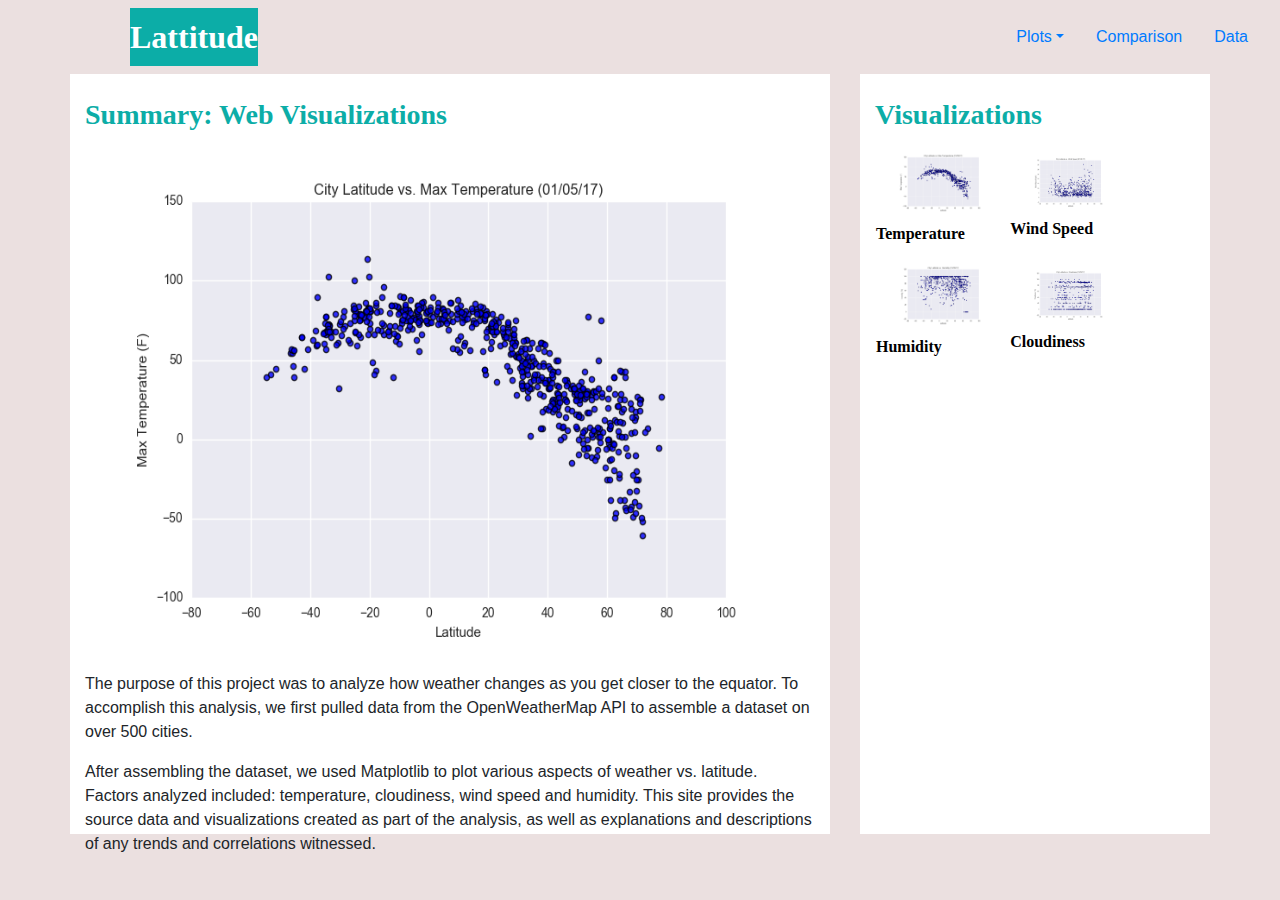
==== WebVisualizations/index.html @ 5b1d564f "Upload Homework 11 WebVisualizations" ====
<!DOCTYPE html>
<html lang="en">

<head>
  <meta charset="UTF-8">
  <title>Web Visualizations</title>
  <link rel="stylesheet" href="https://stackpath.bootstrapcdn.com/bootstrap/4.3.1/css/bootstrap.min.css" integrity="sha384-ggOyR0iXCbMQv3Xipma34MD+dH/1fQ784/j6cY/iJTQUOhcWr7x9JvoRxT2MZw1T" crossorigin="anonymous">

  <script src="https://code.jquery.com/jquery-3.3.1.slim.min.js" integrity="sha384-q8i/X+965DzO0rT7abK41JStQIAqVgRVzpbzo5smXKp4YfRvH+8abtTE1Pi6jizo" crossorigin="anonymous"></script>
  <script src="https://cdnjs.cloudflare.com/ajax/libs/popper.js/1.14.7/umd/popper.min.js" integrity="sha384-UO2eT0CpHqdSJQ6hJty5KVphtPhzWj9WO1clHTMGa3JDZwrnQq4sF86dIHNDz0W1" crossorigin="anonymous"></script>
  <script src="https://stackpath.bootstrapcdn.com/bootstrap/4.3.1/js/bootstrap.min.js" integrity="sha384-JjSmVgyd0p3pXB1rRibZUAYoIIy6OrQ6VrjIEaFf/nJGzIxFDsf4x0xIM+B07jRM" crossorigin="anonymous"></script>
  <link rel="stylesheet" href="style.css">
</head>

<body>
  <nav class="navbar navbar-default">
    <a class="navbar-brand" href="index.html">Lattitude</a>

    <ul class="nav nav-pills">
      <li class="nav-item dropdown">
        <a class="nav-link dropdown-toggle" data-toggle="dropdown" href="#" role="button" aria-haspopup="true" aria-expanded="false">Plots</a>
        <div class="dropdown-menu">
          <a class="dropdown-item" href="visualizations/lat_temps.html">Latitude vs. Max Temperature</a>
          <a class="dropdown-item" href="visualizations/lat_hum.html">Latitude vs. Humidity</a>
          <a class="dropdown-item" href="visualizations/lat_cloud.html">Latitude vs. Cloudiness</a>
          <a class="dropdown-item" href="visualizations/lat_wind.html">Latitude vs. Wind Speed</a>
        </div>
      </li>

      <li class="nav-item">
        <a class="nav-link" href="comparison.html">Comparison</a>
      </li>

      <li class="nav-item">
        <a class="nav-link" href="data.html">Data</a>
      </li>
    </ul>
  </nav>
  
  <div class="container">
        <div class="row">
          <div class="col-md-8"> <br>
            <h3>Summary: Web Visualizations</h3>
            <img src="assets/images/temperature.png" alt="Latitude vs. Cloudiness" width="100%" height="70%"/>
            <p>The purpose of this project was to analyze how weather changes as you get closer to the equator.  To accomplish this analysis, 
              we first pulled data from the OpenWeatherMap API to assemble a dataset on over 500 cities.</p>
              <p> After assembling the dataset, we used Matplotlib to plot various aspects of weather
                  vs. latitude. Factors analyzed included: temperature, cloudiness, wind speed and humidity. This site
                  provides the source data and visualizations created as part of the analysis,
                  as well as explanations and descriptions of any trends and correlations witnessed. </p>
          </div>  
    
          <div class="col-md-auto">
          </div>
     
          <div class="col-md-3"> <br>
            <h3>Visualizations</h3>
            <table width="100%">
               
              <tr>
                <td><a href="visualizations/lat_temps.html"><img src="assets/images/temperature.png" alt="Latitude vs. Max Temperature" width="100%" height="20%"></a><h6>Temperature</h6></td>
                <td><a href="visualizations/lat_wind.html"><img src="assets/images/wind.png" alt="Latitude vs. Wind Speed" width="100%" height="20%"></a><h6>Wind Speed</h6></td>
              </tr>
              <tr>
                <td><a href="visualizations/lat_temps.html"><img src="assets/images/humidity.png" alt="Latitude vs. Humidity" width="100%" height="20%"></a><h6>Humidity</h6></td>
                <td><a href="visualizations/lat_wind.html"><img src="assets/images/cloudiness.png" alt="Latitude vs. Cloudiness" width="100%" height="20%"></a><h6>Cloudiness</h6></td>
              </tr>     
            </table>
          </div>
        </div>
      </div>  
  
</body>
</html>
---- WebVisualizations/style.css ----
body {
    background-color: rgb(235, 224, 224);
}

h1 {
     color: rgb(12, 173, 167);
     background-color: white;
     font-family: times new roman;
     font-weight: bold;
}

h3 {
     color: rgb(12, 173, 167);
     background-color: white;
     font-family: times new roman;
     font-weight: bold;
}

h6 {
  color: black;
  background-color: white;
  font-family: times new roman;
  font-weight: bold;
}

img {
    padding-top: 10px;
    padding-right: 20px;
    padding-bottom: 10px;
    padding-left: 20px;
    float: left;
}

p {
   font-family: sans-serif;
   font-size: 12
}

.container {
  background-color: white;
}

.col-md-auto {
  background-color: rgb(235, 224, 224);
}

.navbar {
         padding-left: 50px;
}

.navbar-brand {
               background-color: rgb(12, 173, 167);
               font-size: 200%;
               font-family: times new roman;
               font-weight: bold;
               color: white;
               margin-left: 80px;
}
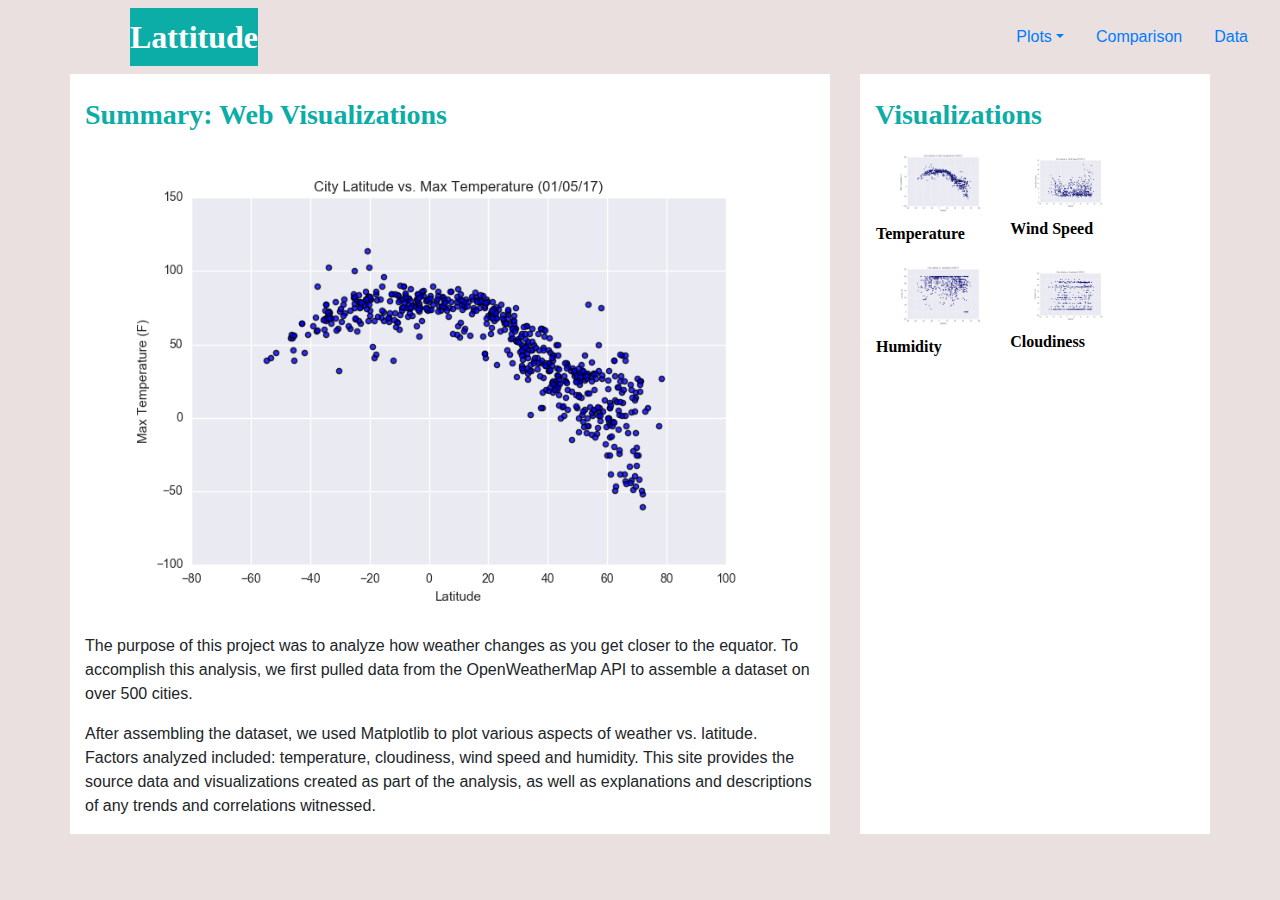
==== commit 2a4de618: "Fixed the links to point to the correct web pages and adjusted the text content inside the border" ====
--- a/WebVisualizations/index.html
+++ b/WebVisualizations/index.html
@@ -1,74 +1,96 @@
 <!DOCTYPE html>
 <html lang="en">
 
-<head>
-  <meta charset="UTF-8">
-  <title>Web Visualizations</title>
-  <link rel="stylesheet" href="https://stackpath.bootstrapcdn.com/bootstrap/4.3.1/css/bootstrap.min.css" integrity="sha384-ggOyR0iXCbMQv3Xipma34MD+dH/1fQ784/j6cY/iJTQUOhcWr7x9JvoRxT2MZw1T" crossorigin="anonymous">
+  <head>
+    <meta charset="UTF-8">
+    <title>Web Visualizations</title>
+    <link rel="stylesheet" href="https://stackpath.bootstrapcdn.com/bootstrap/4.3.1/css/bootstrap.min.css"
+      integrity="sha384-ggOyR0iXCbMQv3Xipma34MD+dH/1fQ784/j6cY/iJTQUOhcWr7x9JvoRxT2MZw1T" crossorigin="anonymous">
 
-  <script src="https://code.jquery.com/jquery-3.3.1.slim.min.js" integrity="sha384-q8i/X+965DzO0rT7abK41JStQIAqVgRVzpbzo5smXKp4YfRvH+8abtTE1Pi6jizo" crossorigin="anonymous"></script>
-  <script src="https://cdnjs.cloudflare.com/ajax/libs/popper.js/1.14.7/umd/popper.min.js" integrity="sha384-UO2eT0CpHqdSJQ6hJty5KVphtPhzWj9WO1clHTMGa3JDZwrnQq4sF86dIHNDz0W1" crossorigin="anonymous"></script>
-  <script src="https://stackpath.bootstrapcdn.com/bootstrap/4.3.1/js/bootstrap.min.js" integrity="sha384-JjSmVgyd0p3pXB1rRibZUAYoIIy6OrQ6VrjIEaFf/nJGzIxFDsf4x0xIM+B07jRM" crossorigin="anonymous"></script>
-  <link rel="stylesheet" href="style.css">
-</head>
+    <script src="https://code.jquery.com/jquery-3.3.1.slim.min.js"
+      integrity="sha384-q8i/X+965DzO0rT7abK41JStQIAqVgRVzpbzo5smXKp4YfRvH+8abtTE1Pi6jizo"
+      crossorigin="anonymous"></script>
+    <script src="https://cdnjs.cloudflare.com/ajax/libs/popper.js/1.14.7/umd/popper.min.js"
+      integrity="sha384-UO2eT0CpHqdSJQ6hJty5KVphtPhzWj9WO1clHTMGa3JDZwrnQq4sF86dIHNDz0W1"
+      crossorigin="anonymous"></script>
+    <script src="https://stackpath.bootstrapcdn.com/bootstrap/4.3.1/js/bootstrap.min.js"
+      integrity="sha384-JjSmVgyd0p3pXB1rRibZUAYoIIy6OrQ6VrjIEaFf/nJGzIxFDsf4x0xIM+B07jRM"
+      crossorigin="anonymous"></script>
+    <link rel="stylesheet" href="style.css">
+  </head>
 
-<body>
-  <nav class="navbar navbar-default">
-    <a class="navbar-brand" href="index.html">Lattitude</a>
+  <body>
+    <nav class="navbar navbar-default">
+      <a class="navbar-brand" href="index.html">Lattitude</a>
 
-    <ul class="nav nav-pills">
-      <li class="nav-item dropdown">
-        <a class="nav-link dropdown-toggle" data-toggle="dropdown" href="#" role="button" aria-haspopup="true" aria-expanded="false">Plots</a>
-        <div class="dropdown-menu">
-          <a class="dropdown-item" href="visualizations/lat_temps.html">Latitude vs. Max Temperature</a>
-          <a class="dropdown-item" href="visualizations/lat_hum.html">Latitude vs. Humidity</a>
-          <a class="dropdown-item" href="visualizations/lat_cloud.html">Latitude vs. Cloudiness</a>
-          <a class="dropdown-item" href="visualizations/lat_wind.html">Latitude vs. Wind Speed</a>
+      <ul class="nav nav-pills">
+        <li class="nav-item dropdown">
+          <a class="nav-link dropdown-toggle" data-toggle="dropdown" href="#" role="button" aria-haspopup="true"
+            aria-expanded="false">Plots</a>
+          <div class="dropdown-menu">
+            <a class="dropdown-item" href="visualizations/lat_temps.html">Latitude vs. Max Temperature</a>
+            <a class="dropdown-item" href="visualizations/lat_hum.html">Latitude vs. Humidity</a>
+            <a class="dropdown-item" href="visualizations/lat_cloud.html">Latitude vs. Cloudiness</a>
+            <a class="dropdown-item" href="visualizations/lat_wind.html">Latitude vs. Wind Speed</a>
+          </div>
+        </li>
+
+        <li class="nav-item">
+          <a class="nav-link" href="comparison.html">Comparison</a>
+        </li>
+
+        <li class="nav-item">
+          <a class="nav-link" href="data.html">Data</a>
+        </li>
+      </ul>
+    </nav>
+
+    <div class="container">
+      <div class="row">
+        <div class="col-md-8"> <br>
+          <h3>Summary: Web Visualizations</h3>
+          <img src="assets/images/temperature.png" alt="Latitude vs. Cloudiness" width="100%" height="65%" />
+          <p>The purpose of this project was to analyze how weather changes as you get closer to the equator. To
+            accomplish this analysis,
+            we first pulled data from the OpenWeatherMap API to assemble a dataset on over 500 cities.</p>
+          <p> After assembling the dataset, we used Matplotlib to plot various aspects of weather
+            vs. latitude. Factors analyzed included: temperature, cloudiness, wind speed and humidity. This site
+            provides the source data and visualizations created as part of the analysis,
+            as well as explanations and descriptions of any trends and correlations witnessed. </p>
         </div>
-      </li>
 
-      <li class="nav-item">
-        <a class="nav-link" href="comparison.html">Comparison</a>
-      </li>
+        <div class="col-md-auto">
+        </div>
 
-      <li class="nav-item">
-        <a class="nav-link" href="data.html">Data</a>
-      </li>
-    </ul>
-  </nav>
-  
-  <div class="container">
-        <div class="row">
-          <div class="col-md-8"> <br>
-            <h3>Summary: Web Visualizations</h3>
-            <img src="assets/images/temperature.png" alt="Latitude vs. Cloudiness" width="100%" height="70%"/>
-            <p>The purpose of this project was to analyze how weather changes as you get closer to the equator.  To accomplish this analysis, 
-              we first pulled data from the OpenWeatherMap API to assemble a dataset on over 500 cities.</p>
-              <p> After assembling the dataset, we used Matplotlib to plot various aspects of weather
-                  vs. latitude. Factors analyzed included: temperature, cloudiness, wind speed and humidity. This site
-                  provides the source data and visualizations created as part of the analysis,
-                  as well as explanations and descriptions of any trends and correlations witnessed. </p>
-          </div>  
-    
-          <div class="col-md-auto">
-          </div>
-     
-          <div class="col-md-3"> <br>
-            <h3>Visualizations</h3>
-            <table width="100%">
-               
-              <tr>
-                <td><a href="visualizations/lat_temps.html"><img src="assets/images/temperature.png" alt="Latitude vs. Max Temperature" width="100%" height="20%"></a><h6>Temperature</h6></td>
-                <td><a href="visualizations/lat_wind.html"><img src="assets/images/wind.png" alt="Latitude vs. Wind Speed" width="100%" height="20%"></a><h6>Wind Speed</h6></td>
-              </tr>
-              <tr>
-                <td><a href="visualizations/lat_temps.html"><img src="assets/images/humidity.png" alt="Latitude vs. Humidity" width="100%" height="20%"></a><h6>Humidity</h6></td>
-                <td><a href="visualizations/lat_wind.html"><img src="assets/images/cloudiness.png" alt="Latitude vs. Cloudiness" width="100%" height="20%"></a><h6>Cloudiness</h6></td>
-              </tr>     
-            </table>
-          </div>
+        <div class="col-md-3"> <br>
+          <h3>Visualizations</h3>
+          <table width="100%">
+
+            <tr>
+              <td><a href="visualizations/lat_temps.html"><img src="assets/images/temperature.png"
+                    alt="Latitude vs. Max Temperature" width="100%" height="20%"></a>
+                <h6>Temperature</h6>
+              </td>
+              <td><a href="visualizations/lat_wind.html"><img src="assets/images/wind.png" alt="Latitude vs. Wind Speed"
+                    width="100%" height="20%"></a>
+                <h6>Wind Speed</h6>
+              </td>
+            </tr>
+            <tr>
+              <td><a href="visualizations/lat_hum.html"><img src="assets/images/humidity.png"
+                    alt="Latitude vs. Humidity" width="100%" height="20%"></a>
+                <h6>Humidity</h6>
+              </td>
+              <td><a href="visualizations/lat_cloud.html"><img src="assets/images/cloudiness.png"
+                    alt="Latitude vs. Cloudiness" width="100%" height="20%"></a>
+                <h6>Cloudiness</h6>
+              </td>
+            </tr>
+          </table>
         </div>
-      </div>  
-  
-</body>
+      </div>
+    </div>
+
+  </body>
+
 </html>